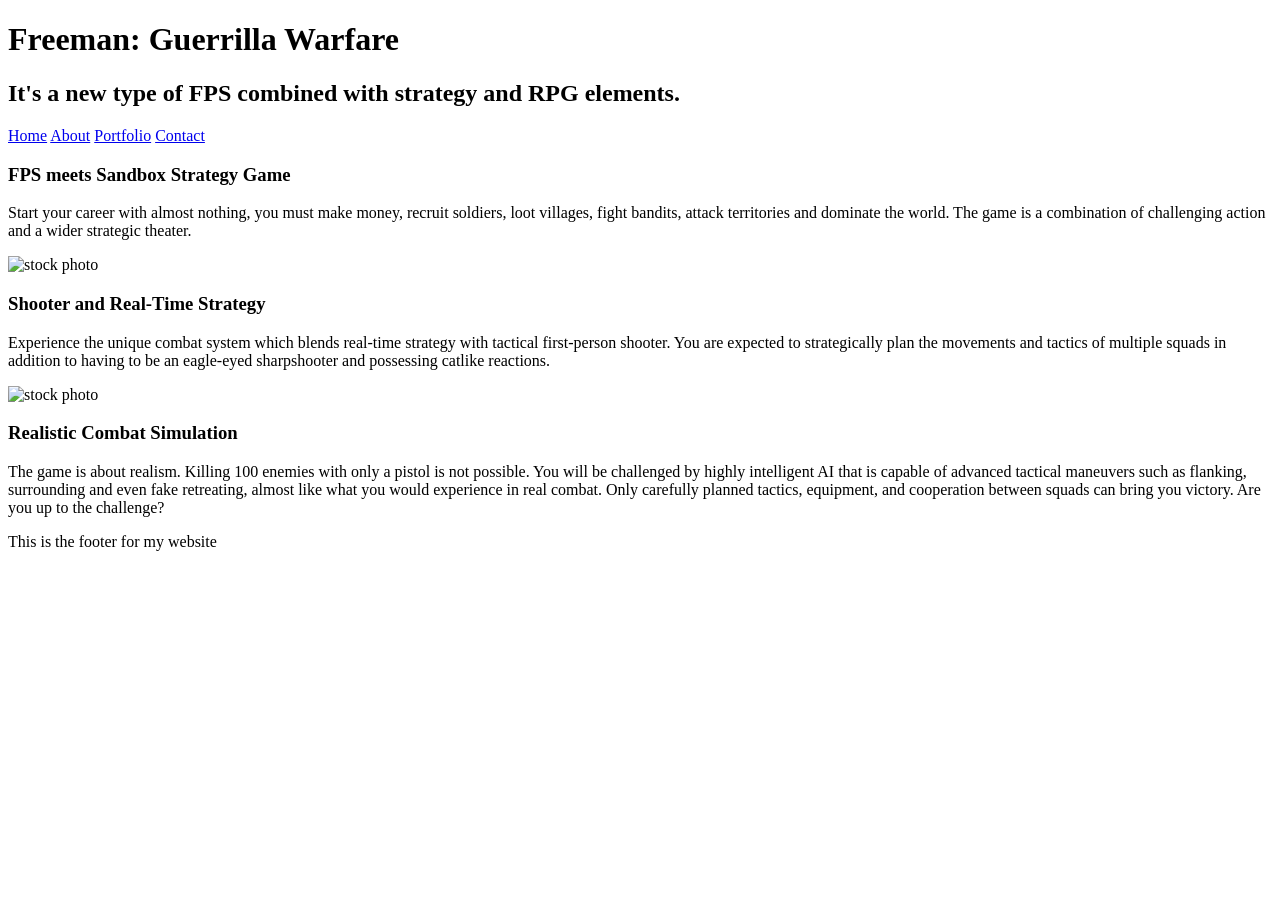
==== projects/fanpage/index.html @ 2893f17f "Create index.html features" ====
<!-- 
    The elements and their tags should stay the same,
    but you should change the CONTENT of each element
    to make it your own for this Fan Page Assignment
-->

<!DOCTYPE html>
<html lang="en">
<head>
    <meta charset="UTF-8">
    <meta http-equiv="X-UA-Compatible" content="IE=edge">
    <meta name="viewport" content="width=device-width, initial-scale=1.0">
    <link rel="stylesheet" href="style.css">
    <title>Fan Page</title>
</head>
<body>

    
    <header>
        <h1>Freeman: Guerrilla Warfare</h1>
        <h2>It's a new type of FPS combined with strategy and RPG elements.</h2>
        <nav>
            <a href="#">Home</a>
            <a href="#">About</a>
            <a href="#">Portfolio</a>
            <a href="#">Contact</a>
        </nav>
    </header>
    <main>
        <section>
            <h3>FPS meets Sandbox Strategy Game</h3>
            <p>Start your career with almost nothing, you must make money, recruit soldiers, loot villages, fight bandits, attack territories and dominate the world. The game is a combination of challenging action and a wider strategic theater.</p>
        </section>
        <!-- Swap out the src below with a link to your own image -->
        <img src="//picsum.photos/seed/200/600/300" alt="stock photo">
        <section>
            <h3>Shooter and Real-Time Strategy</h3>
            <p>Experience the unique combat system which blends real-time strategy with tactical first-person shooter. You are expected to strategically plan the movements and tactics of multiple squads in addition to having to be an eagle-eyed sharpshooter and possessing catlike reactions. </p>
        </section>
        <!-- Swap out the src below with a link to your own image -->
        <img src="//picsum.photos/seed/201/600/300" alt="stock photo">
        <section>
            <h3>Realistic Combat Simulation</h3>
            <p>The game is about realism. Killing 100 enemies with only a pistol is not possible. You will be challenged by highly intelligent AI that is capable of advanced tactical maneuvers such as flanking, surrounding and even fake retreating, almost like what you would experience in real combat. Only carefully planned tactics, equipment, and cooperation between squads can bring you victory. Are you up to the challenge?
            </p>
        </section>
    </main>
    <footer>
        <p>This is the footer for my website</p>
    </footer>
</body>
</html>
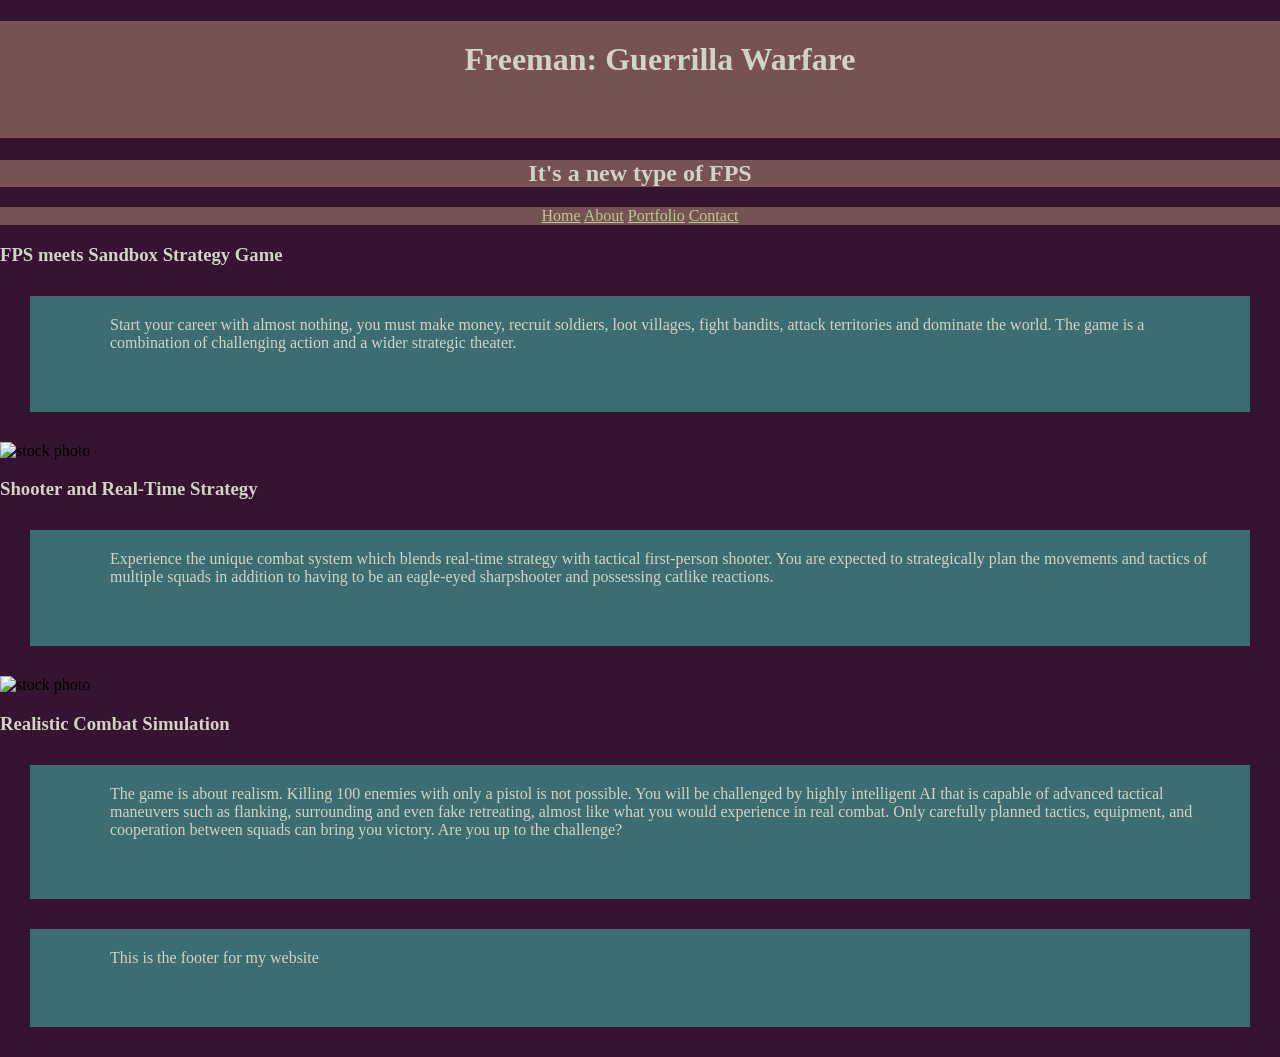
==== commit e95ab452: "Update index.html top part" ====
--- a/projects/fanpage/index.html
+++ b/projects/fanpage/index.html
@@ -18,7 +18,7 @@
     
     <header>
         <h1>Freeman: Guerrilla Warfare</h1>
-        <h2>It's a new type of FPS combined with strategy and RPG elements.</h2>
+        <h2>It's a new type of FPS</h2>
         <nav>
             <a href="#">Home</a>
             <a href="#">About</a>
--- a/projects/fanpage/style.css
+++ b/projects/fanpage/style.css
@@ -0,0 +1,41 @@
+/* Write all your custom CSS below this line  */
+
+body {
+    background-color:#351431;
+    margin: 0;
+}
+
+h1 {
+    border: 5px gray;
+    background: #775253;
+    text-align: center;
+    color:#D1d3c4;
+    padding: 20px 40px 60px 80px;
+}
+
+h2 {
+    text-align: center;
+    background: #775253;
+    color:#D1d3c4;
+}
+
+h3 {
+    color:#D1d3c4;
+
+}
+
+nav {
+    text-align: center;
+    background: #775253;
+    
+}
+a {color: #Bdc696
+}
+
+p {
+    background: #3c6e71;
+    border: 5px gray;
+    padding: 20px 40px 60px 80px;
+    margin: 30px;
+    color: #D1d3c4;
+}
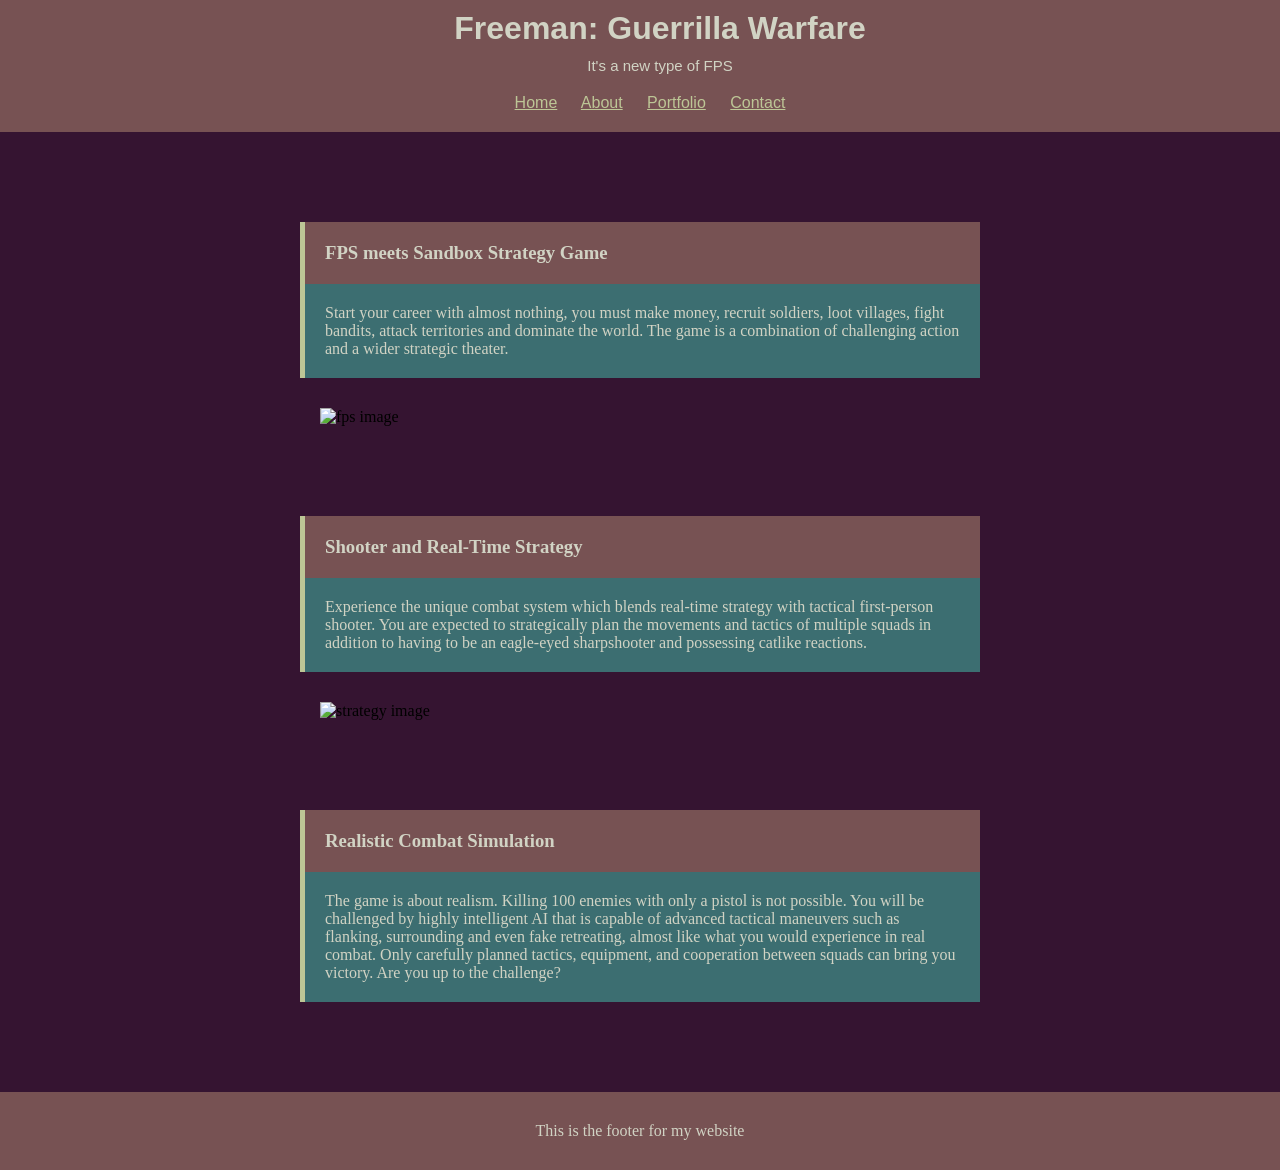
==== commit 3c29bb3c: "Update index.html images" ====
--- a/projects/fanpage/index.html
+++ b/projects/fanpage/index.html
@@ -32,13 +32,13 @@
             <p>Start your career with almost nothing, you must make money, recruit soldiers, loot villages, fight bandits, attack territories and dominate the world. The game is a combination of challenging action and a wider strategic theater.</p>
         </section>
         <!-- Swap out the src below with a link to your own image -->
-        <img src="//picsum.photos/seed/200/600/300" alt="stock photo">
+        <img src="https://cdn.cloudflare.steamstatic.com/steam/apps/773951/ss_1878861ce2dc75f74e54fac1b5b2a6994a42c536.600x338.jpg?t=1619178850" alt="fps image">
         <section>
             <h3>Shooter and Real-Time Strategy</h3>
             <p>Experience the unique combat system which blends real-time strategy with tactical first-person shooter. You are expected to strategically plan the movements and tactics of multiple squads in addition to having to be an eagle-eyed sharpshooter and possessing catlike reactions. </p>
         </section>
         <!-- Swap out the src below with a link to your own image -->
-        <img src="//picsum.photos/seed/201/600/300" alt="stock photo">
+        <img src="https://cdn.cloudflare.steamstatic.com/steam/apps/773951/ss_74ec720f05d81fa699430a29a60481c8c2d1e526.600x338.jpg?t=1619178850" alt="strategy image">
         <section>
             <h3>Realistic Combat Simulation</h3>
             <p>The game is about realism. Killing 100 enemies with only a pistol is not possible. You will be challenged by highly intelligent AI that is capable of advanced tactical maneuvers such as flanking, surrounding and even fake retreating, almost like what you would experience in real combat. Only carefully planned tactics, equipment, and cooperation between squads can bring you victory. Are you up to the challenge?
@@ -46,7 +46,7 @@
         </section>
     </main>
     <footer>
-        <p>This is the footer for my website</p>
+        <p id="footer">This is the footer for my website</p>
     </footer>
 </body>
 </html>
--- a/projects/fanpage/style.css
+++ b/projects/fanpage/style.css
@@ -10,32 +10,58 @@
     background: #775253;
     text-align: center;
     color:#D1d3c4;
-    padding: 20px 40px 60px 80px;
+    padding: 10px 40px 0px 80px;
+    margin: 0;
+    font-family:  Verdana, sans-serif;
 }
 
 h2 {
     text-align: center;
     background: #775253;
     color:#D1d3c4;
+    padding: 10px 40px 10px 80px;
+    margin: 0;
+    font-size: 15px;
+    font-family: sans-serif ;
+    font-weight:normal;
 }
 
-h3 {
-    color:#D1d3c4;
-
-}
 
 nav {
     text-align: center;
     background: #775253;
-    
+    margin: 0;
+    padding: 10px 40px 20px 80px;
+    font-family: sans-serif ;
+
 }
-a {color: #Bdc696
+a {color: #Bdc696;
+    padding-right: 20px;
 }
+
+h3 { background: #775253;
+    border-left: 5px solid #Bdc696;
+    padding: 20px 20px 20px 20px;
+    margin: 90px 300px 0px 300px;
+color: #D1d3c4;}
 
 p {
     background: #3c6e71;
-    border: 5px gray;
-    padding: 20px 40px 60px 80px;
-    margin: 30px;
+    border-left: 5px solid #Bdc696;
+    padding: 20px 20px 20px 20px;
+    margin: 0px 300px 30px 300px;
     color: #D1d3c4;
-}+}
+
+img{
+    display: block;
+    margin-left: auto;
+    margin-right: auto;
+    width: 50%;
+  }
+
+  #footer {background: #775253;
+    padding: 30px 30px 30px 30px;
+    margin: 90px 0px 0px 0px;
+    text-align: center;
+    border-left: 0px solid #Bdc696;}
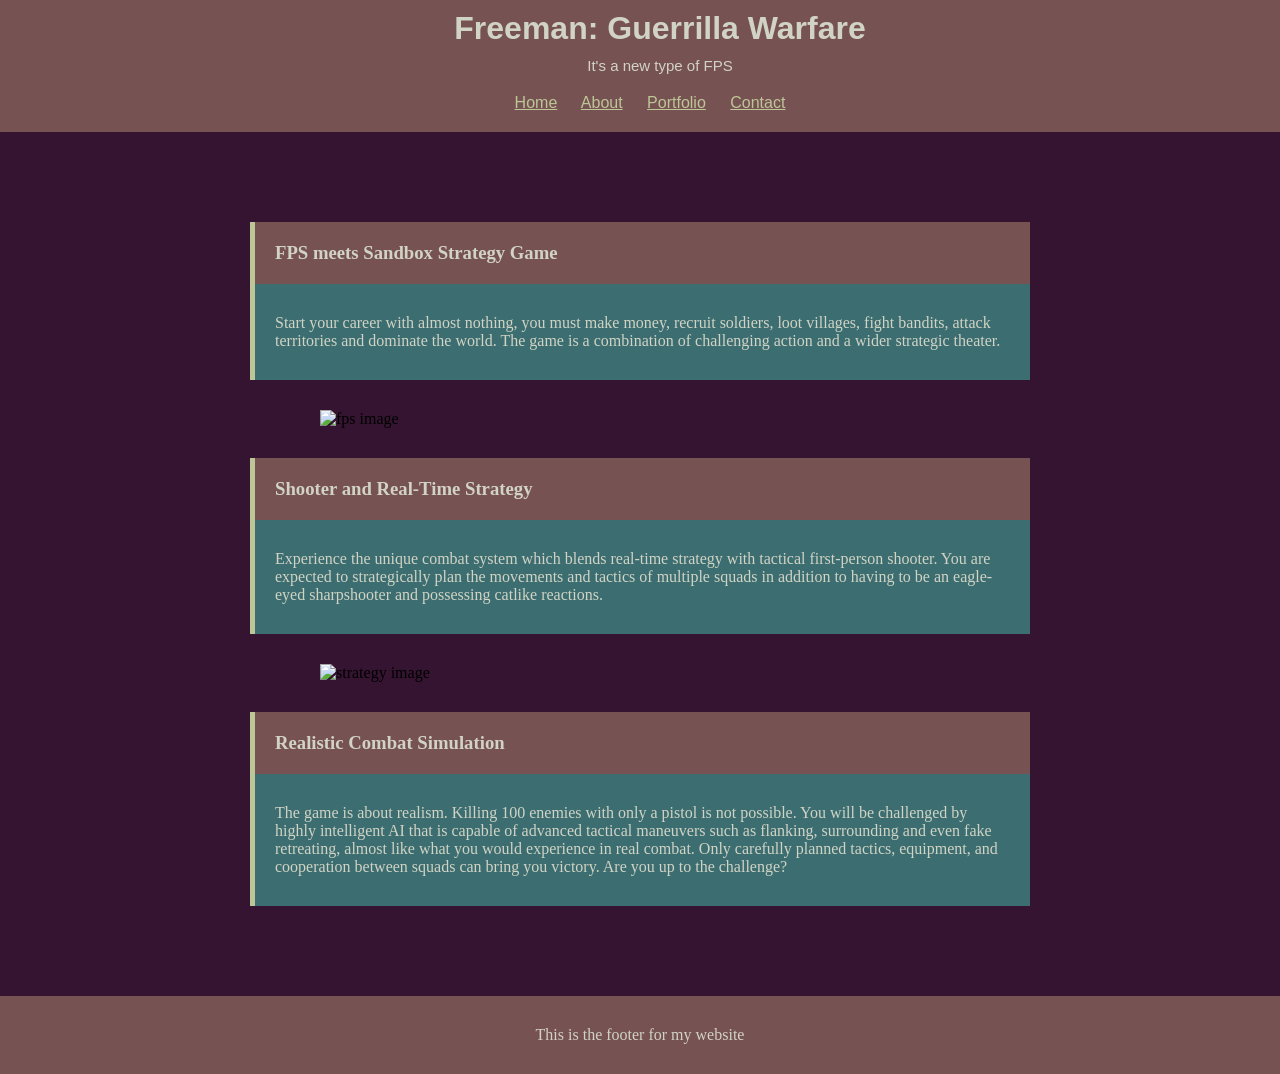
==== commit cd29db84: "Update index.html distrance" ====
--- a/projects/fanpage/index.html
+++ b/projects/fanpage/index.html
@@ -34,13 +34,13 @@
         <!-- Swap out the src below with a link to your own image -->
         <img src="https://cdn.cloudflare.steamstatic.com/steam/apps/773951/ss_1878861ce2dc75f74e54fac1b5b2a6994a42c536.600x338.jpg?t=1619178850" alt="fps image">
         <section>
-            <h3>Shooter and Real-Time Strategy</h3>
+            <h3 class="header">Shooter and Real-Time Strategy</h3>
             <p>Experience the unique combat system which blends real-time strategy with tactical first-person shooter. You are expected to strategically plan the movements and tactics of multiple squads in addition to having to be an eagle-eyed sharpshooter and possessing catlike reactions. </p>
         </section>
         <!-- Swap out the src below with a link to your own image -->
         <img src="https://cdn.cloudflare.steamstatic.com/steam/apps/773951/ss_74ec720f05d81fa699430a29a60481c8c2d1e526.600x338.jpg?t=1619178850" alt="strategy image">
         <section>
-            <h3>Realistic Combat Simulation</h3>
+            <h3 class="header">Realistic Combat Simulation</h3>
             <p>The game is about realism. Killing 100 enemies with only a pistol is not possible. You will be challenged by highly intelligent AI that is capable of advanced tactical maneuvers such as flanking, surrounding and even fake retreating, almost like what you would experience in real combat. Only carefully planned tactics, equipment, and cooperation between squads can bring you victory. Are you up to the challenge?
             </p>
         </section>
--- a/projects/fanpage/style.css
+++ b/projects/fanpage/style.css
@@ -42,14 +42,18 @@
 h3 { background: #775253;
     border-left: 5px solid #Bdc696;
     padding: 20px 20px 20px 20px;
-    margin: 90px 300px 0px 300px;
+    margin: 90px 250px 0px 250px;
 color: #D1d3c4;}
+.header{
+    padding: 20px 20px 20px 20px;
+    margin: 30px 250px 0px 250px;
+}
 
 p {
     background: #3c6e71;
     border-left: 5px solid #Bdc696;
-    padding: 20px 20px 20px 20px;
-    margin: 0px 300px 30px 300px;
+    padding: 30px 20px 30px 20px;
+    margin: 0px 250px 30px 250px;
     color: #D1d3c4;
 }
 
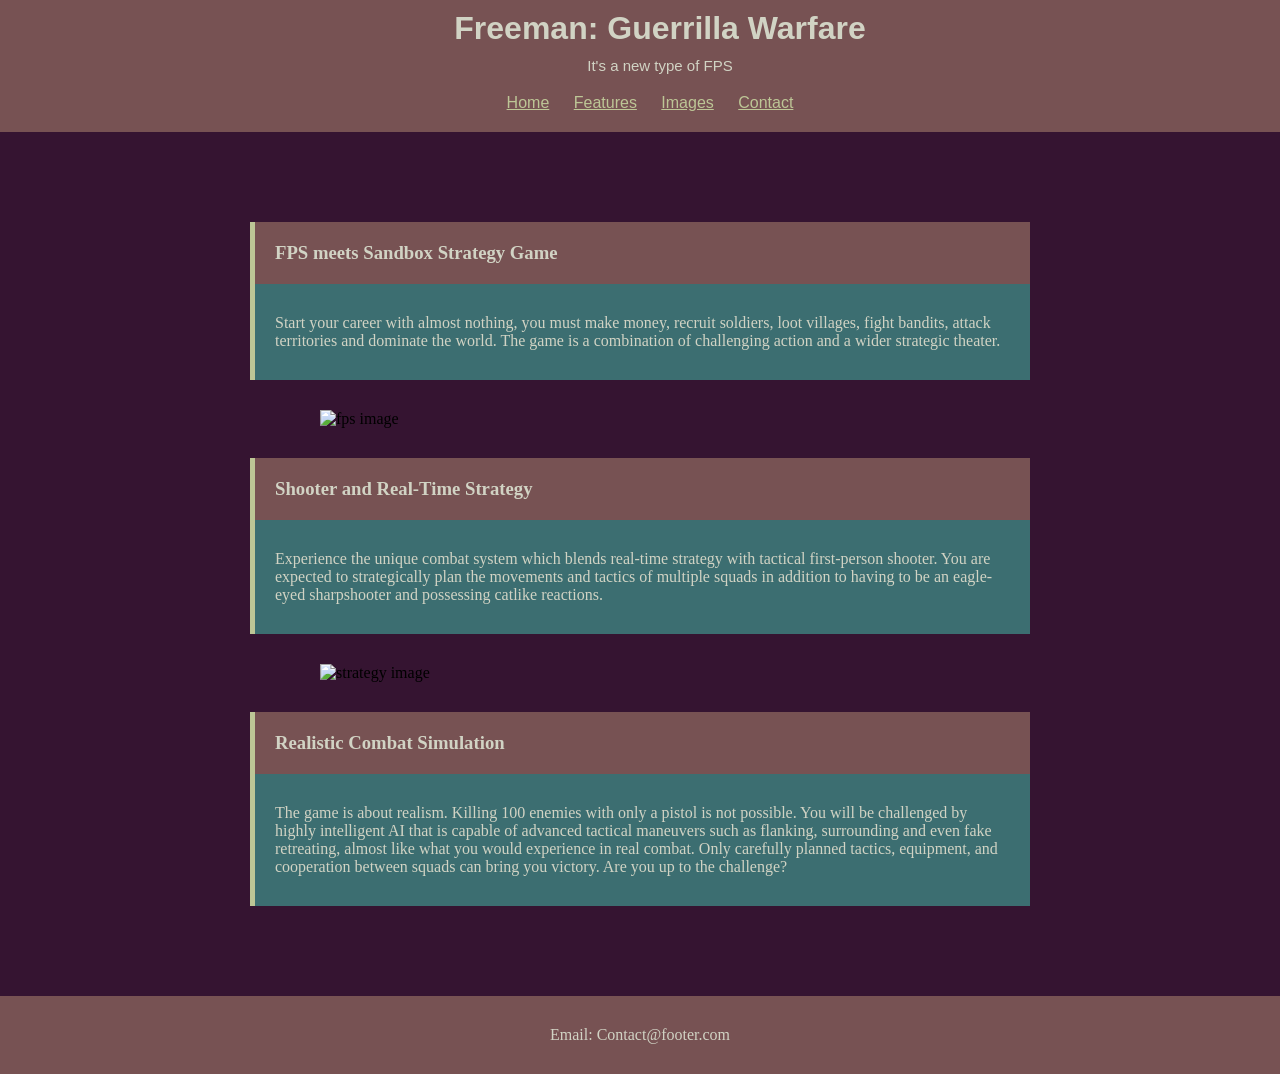
==== commit 545f5d88: "Update index.html" ====
--- a/projects/fanpage/index.html
+++ b/projects/fanpage/index.html
@@ -17,18 +17,18 @@
 
     
     <header>
-        <h1>Freeman: Guerrilla Warfare</h1>
+        <h1 id="home">Freeman: Guerrilla Warfare</h1>
         <h2>It's a new type of FPS</h2>
         <nav>
-            <a href="#">Home</a>
-            <a href="#">About</a>
-            <a href="#">Portfolio</a>
-            <a href="#">Contact</a>
+            <a href="#header">Home</a>
+            <a href="#about">Features</a>
+            <a href="#images">Images</a>
+            <a href="#footer">Contact</a>
         </nav>
     </header>
     <main>
         <section>
-            <h3>FPS meets Sandbox Strategy Game</h3>
+            <h3 id="about">FPS meets Sandbox Strategy Game</h3>
             <p>Start your career with almost nothing, you must make money, recruit soldiers, loot villages, fight bandits, attack territories and dominate the world. The game is a combination of challenging action and a wider strategic theater.</p>
         </section>
         <!-- Swap out the src below with a link to your own image -->
@@ -38,7 +38,7 @@
             <p>Experience the unique combat system which blends real-time strategy with tactical first-person shooter. You are expected to strategically plan the movements and tactics of multiple squads in addition to having to be an eagle-eyed sharpshooter and possessing catlike reactions. </p>
         </section>
         <!-- Swap out the src below with a link to your own image -->
-        <img src="https://cdn.cloudflare.steamstatic.com/steam/apps/773951/ss_74ec720f05d81fa699430a29a60481c8c2d1e526.600x338.jpg?t=1619178850" alt="strategy image">
+        <img id="images" src="https://cdn.cloudflare.steamstatic.com/steam/apps/773951/ss_74ec720f05d81fa699430a29a60481c8c2d1e526.600x338.jpg?t=1619178850" alt="strategy image">
         <section>
             <h3 class="header">Realistic Combat Simulation</h3>
             <p>The game is about realism. Killing 100 enemies with only a pistol is not possible. You will be challenged by highly intelligent AI that is capable of advanced tactical maneuvers such as flanking, surrounding and even fake retreating, almost like what you would experience in real combat. Only carefully planned tactics, equipment, and cooperation between squads can bring you victory. Are you up to the challenge?
@@ -46,7 +46,7 @@
         </section>
     </main>
     <footer>
-        <p id="footer">This is the footer for my website</p>
+        <p id="footer">Email: Contact@footer.com</p>
     </footer>
 </body>
 </html>
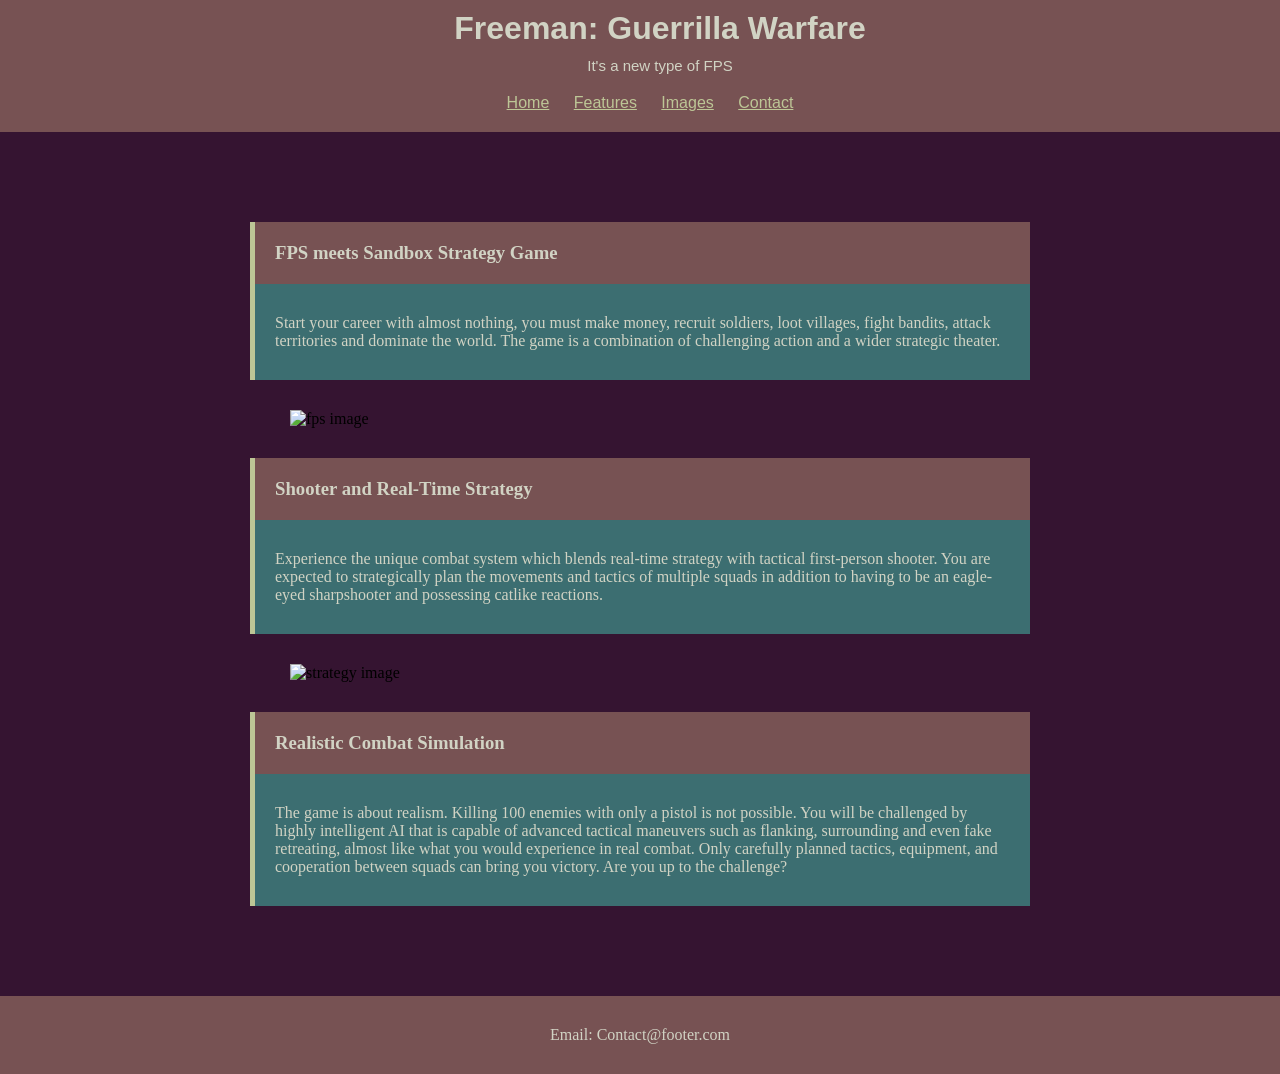
==== commit d58a5e7b: "Update index.html" ====
--- a/projects/fanpage/index.html
+++ b/projects/fanpage/index.html
@@ -32,13 +32,13 @@
             <p>Start your career with almost nothing, you must make money, recruit soldiers, loot villages, fight bandits, attack territories and dominate the world. The game is a combination of challenging action and a wider strategic theater.</p>
         </section>
         <!-- Swap out the src below with a link to your own image -->
-        <img src="https://cdn.cloudflare.steamstatic.com/steam/apps/773951/ss_1878861ce2dc75f74e54fac1b5b2a6994a42c536.600x338.jpg?t=1619178850" alt="fps image">
+        <img id="images" src="https://cdn.cloudflare.steamstatic.com/steam/apps/773951/ss_1878861ce2dc75f74e54fac1b5b2a6994a42c536.600x338.jpg?t=1619178850" alt="fps image">
         <section>
             <h3 class="header">Shooter and Real-Time Strategy</h3>
             <p>Experience the unique combat system which blends real-time strategy with tactical first-person shooter. You are expected to strategically plan the movements and tactics of multiple squads in addition to having to be an eagle-eyed sharpshooter and possessing catlike reactions. </p>
         </section>
         <!-- Swap out the src below with a link to your own image -->
-        <img id="images" src="https://cdn.cloudflare.steamstatic.com/steam/apps/773951/ss_74ec720f05d81fa699430a29a60481c8c2d1e526.600x338.jpg?t=1619178850" alt="strategy image">
+        <img src="https://cdn.cloudflare.steamstatic.com/steam/apps/773951/ss_74ec720f05d81fa699430a29a60481c8c2d1e526.600x338.jpg?t=1619178850" alt="strategy image">
         <section>
             <h3 class="header">Realistic Combat Simulation</h3>
             <p>The game is about realism. Killing 100 enemies with only a pistol is not possible. You will be challenged by highly intelligent AI that is capable of advanced tactical maneuvers such as flanking, surrounding and even fake retreating, almost like what you would experience in real combat. Only carefully planned tactics, equipment, and cooperation between squads can bring you victory. Are you up to the challenge?
--- a/projects/fanpage/style.css
+++ b/projects/fanpage/style.css
@@ -41,11 +41,11 @@
 
 h3 { background: #775253;
     border-left: 5px solid #Bdc696;
-    padding: 20px 20px 20px 20px;
+    padding: 20px;
     margin: 90px 250px 0px 250px;
 color: #D1d3c4;}
 .header{
-    padding: 20px 20px 20px 20px;
+    padding: 20px;
     margin: 30px 250px 0px 250px;
 }
 
@@ -61,11 +61,14 @@
     display: block;
     margin-left: auto;
     margin-right: auto;
-    width: 50%;
+    width: 100%;
+    max-width: 700px;
   }
 
   #footer {background: #775253;
     padding: 30px 30px 30px 30px;
     margin: 90px 0px 0px 0px;
     text-align: center;
-    border-left: 0px solid #Bdc696;}+    border-left: 0px solid #Bdc696;}
+
+  
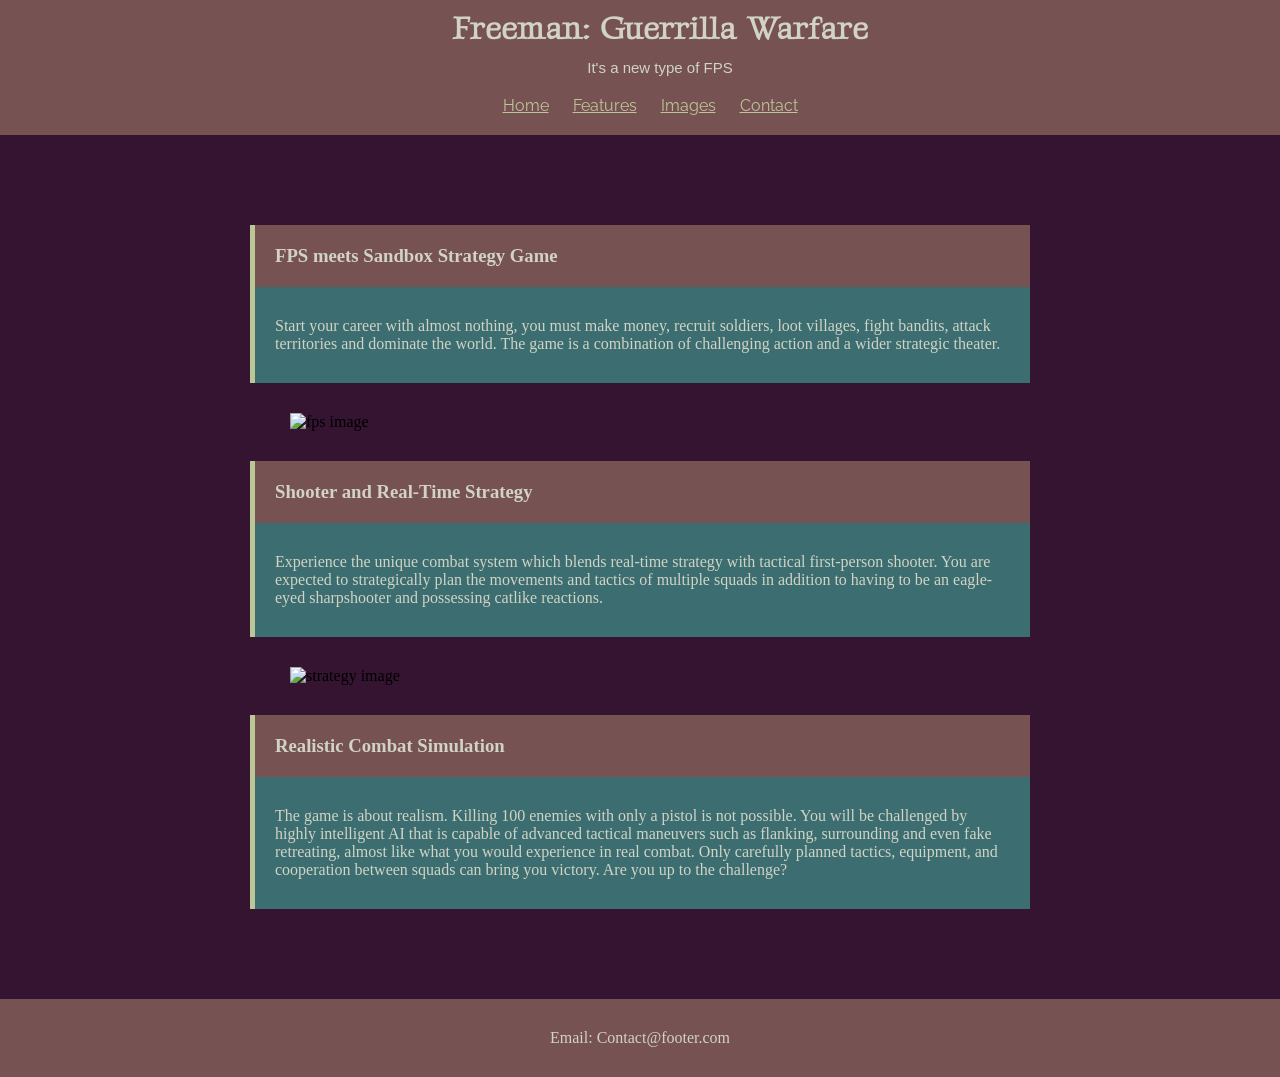
==== commit 7aa3e287: "Update index.html final" ====
--- a/projects/fanpage/index.html
+++ b/projects/fanpage/index.html
@@ -27,7 +27,7 @@
         </nav>
     </header>
     <main>
-        <section>
+        <section class="first">
             <h3 id="about">FPS meets Sandbox Strategy Game</h3>
             <p>Start your career with almost nothing, you must make money, recruit soldiers, loot villages, fight bandits, attack territories and dominate the world. The game is a combination of challenging action and a wider strategic theater.</p>
         </section>
--- a/projects/fanpage/style.css
+++ b/projects/fanpage/style.css
@@ -1,5 +1,5 @@
 /* Write all your custom CSS below this line  */
-
+@import url('https://fonts.googleapis.com/css2?family=Gideon+Roman&family=Raleway:wght@200&display=swap');
 body {
     background-color:#351431;
     margin: 0;
@@ -12,7 +12,7 @@
     color:#D1d3c4;
     padding: 10px 40px 0px 80px;
     margin: 0;
-    font-family:  Verdana, sans-serif;
+    font-family: 'Gideon Roman', cursive;
 }
 
 h2 {
@@ -32,7 +32,7 @@
     background: #775253;
     margin: 0;
     padding: 10px 40px 20px 80px;
-    font-family: sans-serif ;
+    font-family: 'Raleway', sans-serif;
 
 }
 a {color: #Bdc696;
